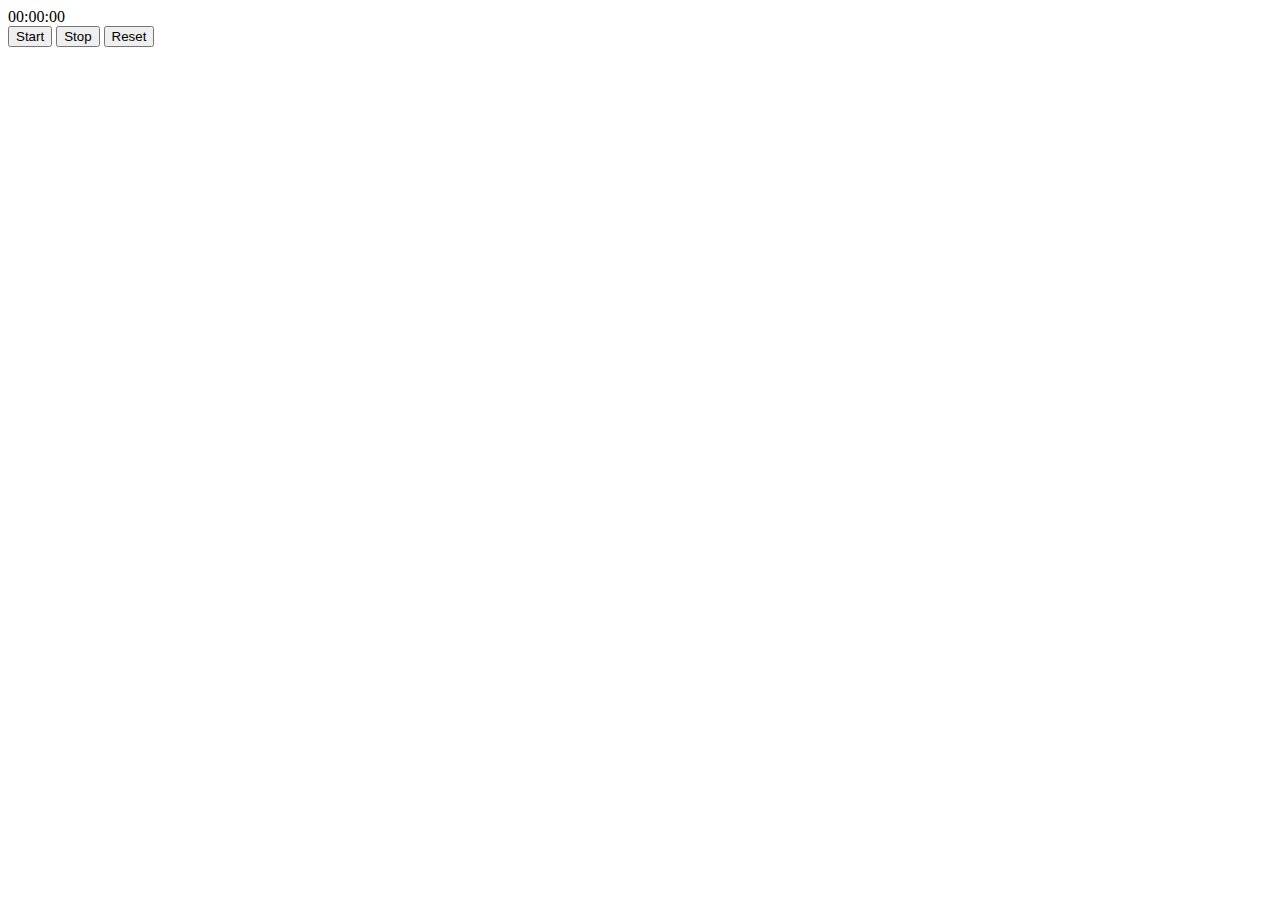
==== StopWatch/index.html @ 7a9601dd "StopWatch Project Done." ====
<!DOCTYPE html>
<html lang="en">
  <head>
    <meta charset="UTF-8" />
    <meta http-equiv="X-UA-Compatible" content="IE=edge" />
    <meta name="viewport" content="width=device-width, initial-scale=1.0" />
    <title>Stopwatch</title>
    <!-- <link rel="stylesheet" href="./style.css"/>  -->
  </head>
  <body>
    <div id="timer">00:00:00</div>
    <div id="buttons">
      <button id="start">Start</button>
      <button id="stop">Stop</button>
      <button id="reset">Reset</button>
    </div>
    <script src="./script.js"></script>
  </body>
</html>
---- StopWatch/style.css ----
body {
  background-color: #f0f0f0;
  font-family: "Poppins", sans-serif;
  display: flex;
  flex-direction: column;
  justify-content: center;
  min-height: 100vh;
  overflow: hidden;
  align-items: center;
}

#timer {
  font-size: 7rem;
  font-weight: 700;
  text-shadow: 2px 2px #f8a5c2;
  color: #f92672;
  width: 600px;
  text-align: center;
  margin: 40px auto;
}

#buttons {
  display: flex;
  justify-content: center;
}

button {
  background-color: #f92672;
  color: white;
  border: none;
  font-size: 2rem;
  font-weight: bold;
  padding: 1.5rem 4rem;
  margin: 1rem;
  border-radius: 30px;
  cursor: pointer;
  box-shadow: 2px 2px 10px rgba(0, 0, 0, 0.3);
  transition: all 0.2s;
}

button:hover {
  background-color: #f44583;
  box-shadow: 2px 2px 10px rgba(0, 0, 0, 0.5);
}

button[disabled] {
  opacity: 0.5;
  cursor: default;
}

@media (max-width: 800px) {
  #timer {
    font-size: 4rem;
    width: 350px;
  }

  button {
    font-size: 1.5rem;
    padding: 1rem 2rem;
  }
}
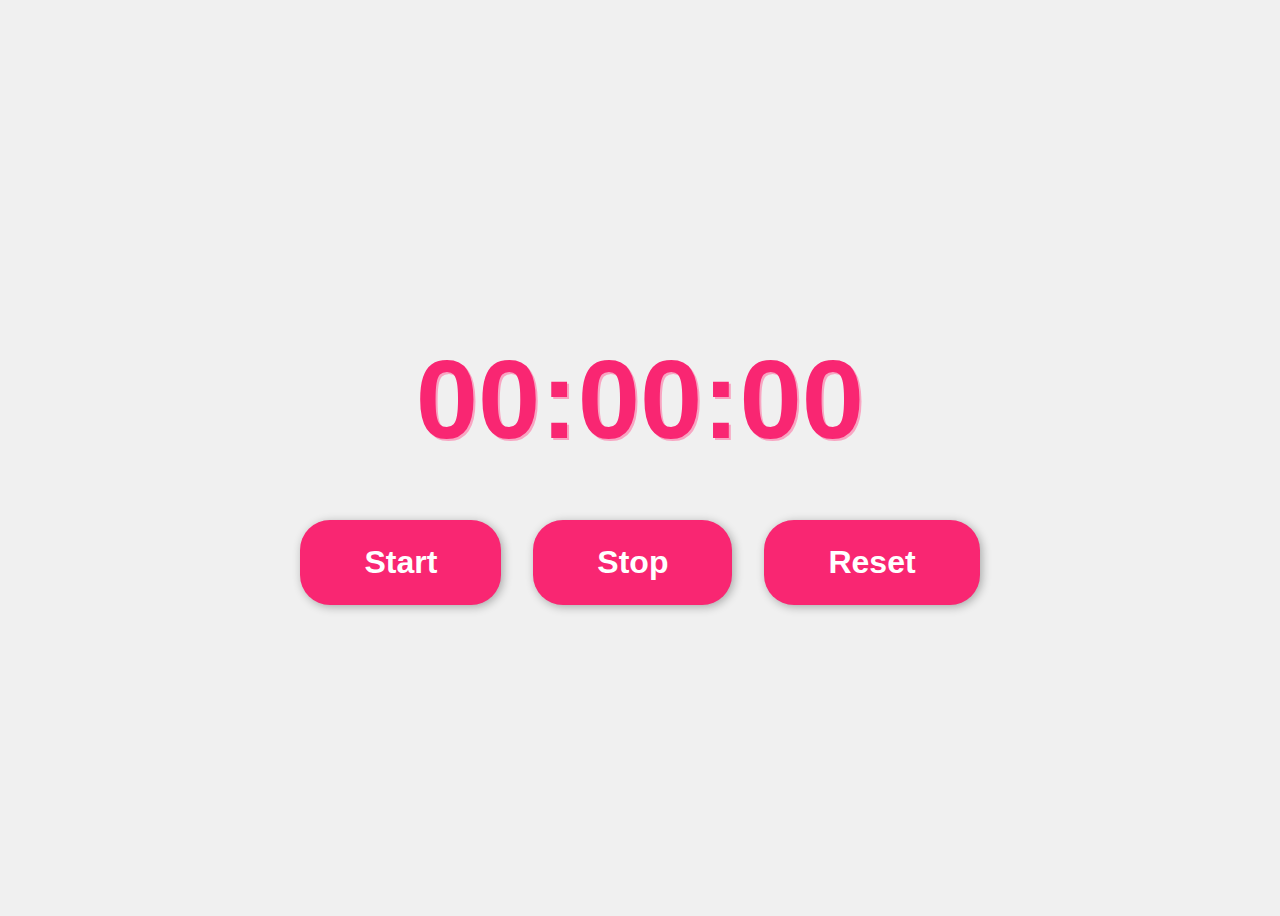
==== commit 8563e6b7: "Styling for StopWatch." ====
--- a/StopWatch/index.html
+++ b/StopWatch/index.html
@@ -5,7 +5,7 @@
     <meta http-equiv="X-UA-Compatible" content="IE=edge" />
     <meta name="viewport" content="width=device-width, initial-scale=1.0" />
     <title>Stopwatch</title>
-    <!-- <link rel="stylesheet" href="./style.css"/>  -->
+    <link rel="stylesheet" href="./style.css"/>
   </head>
   <body>
     <div id="timer">00:00:00</div>
